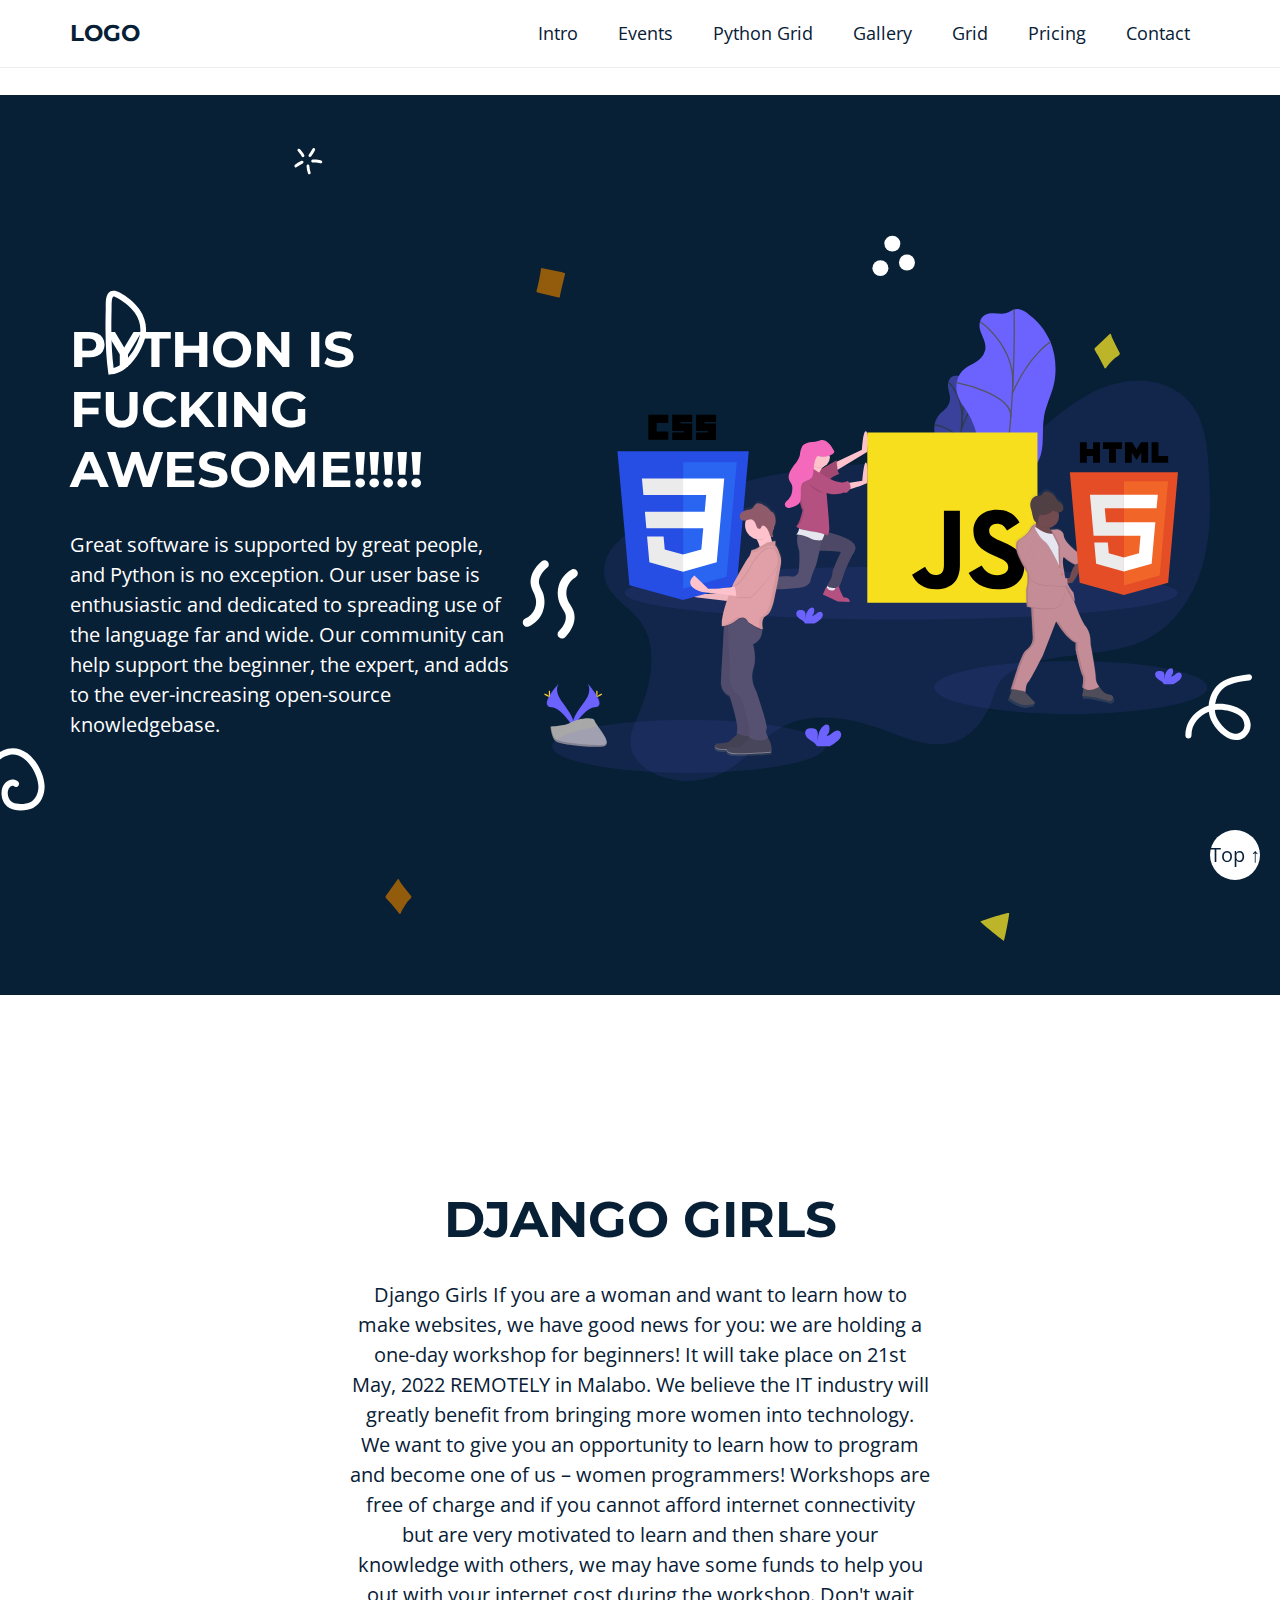
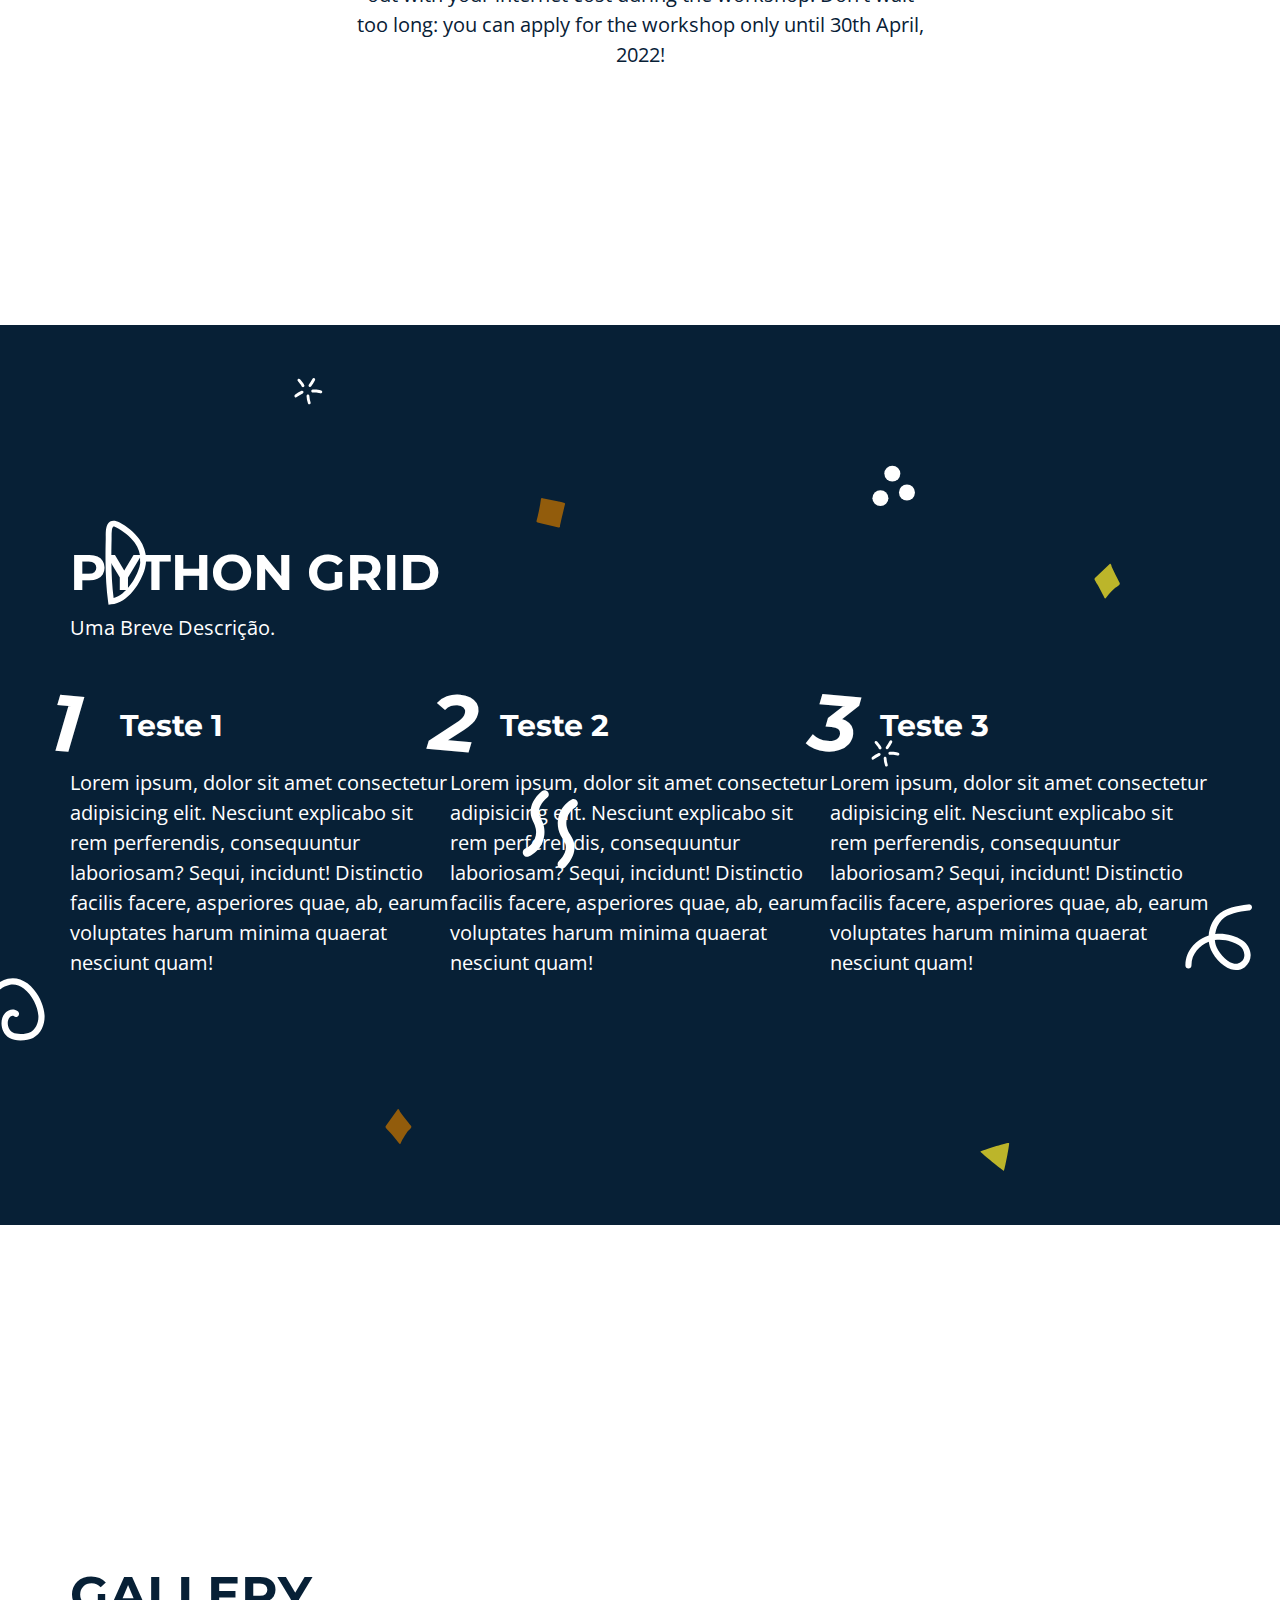
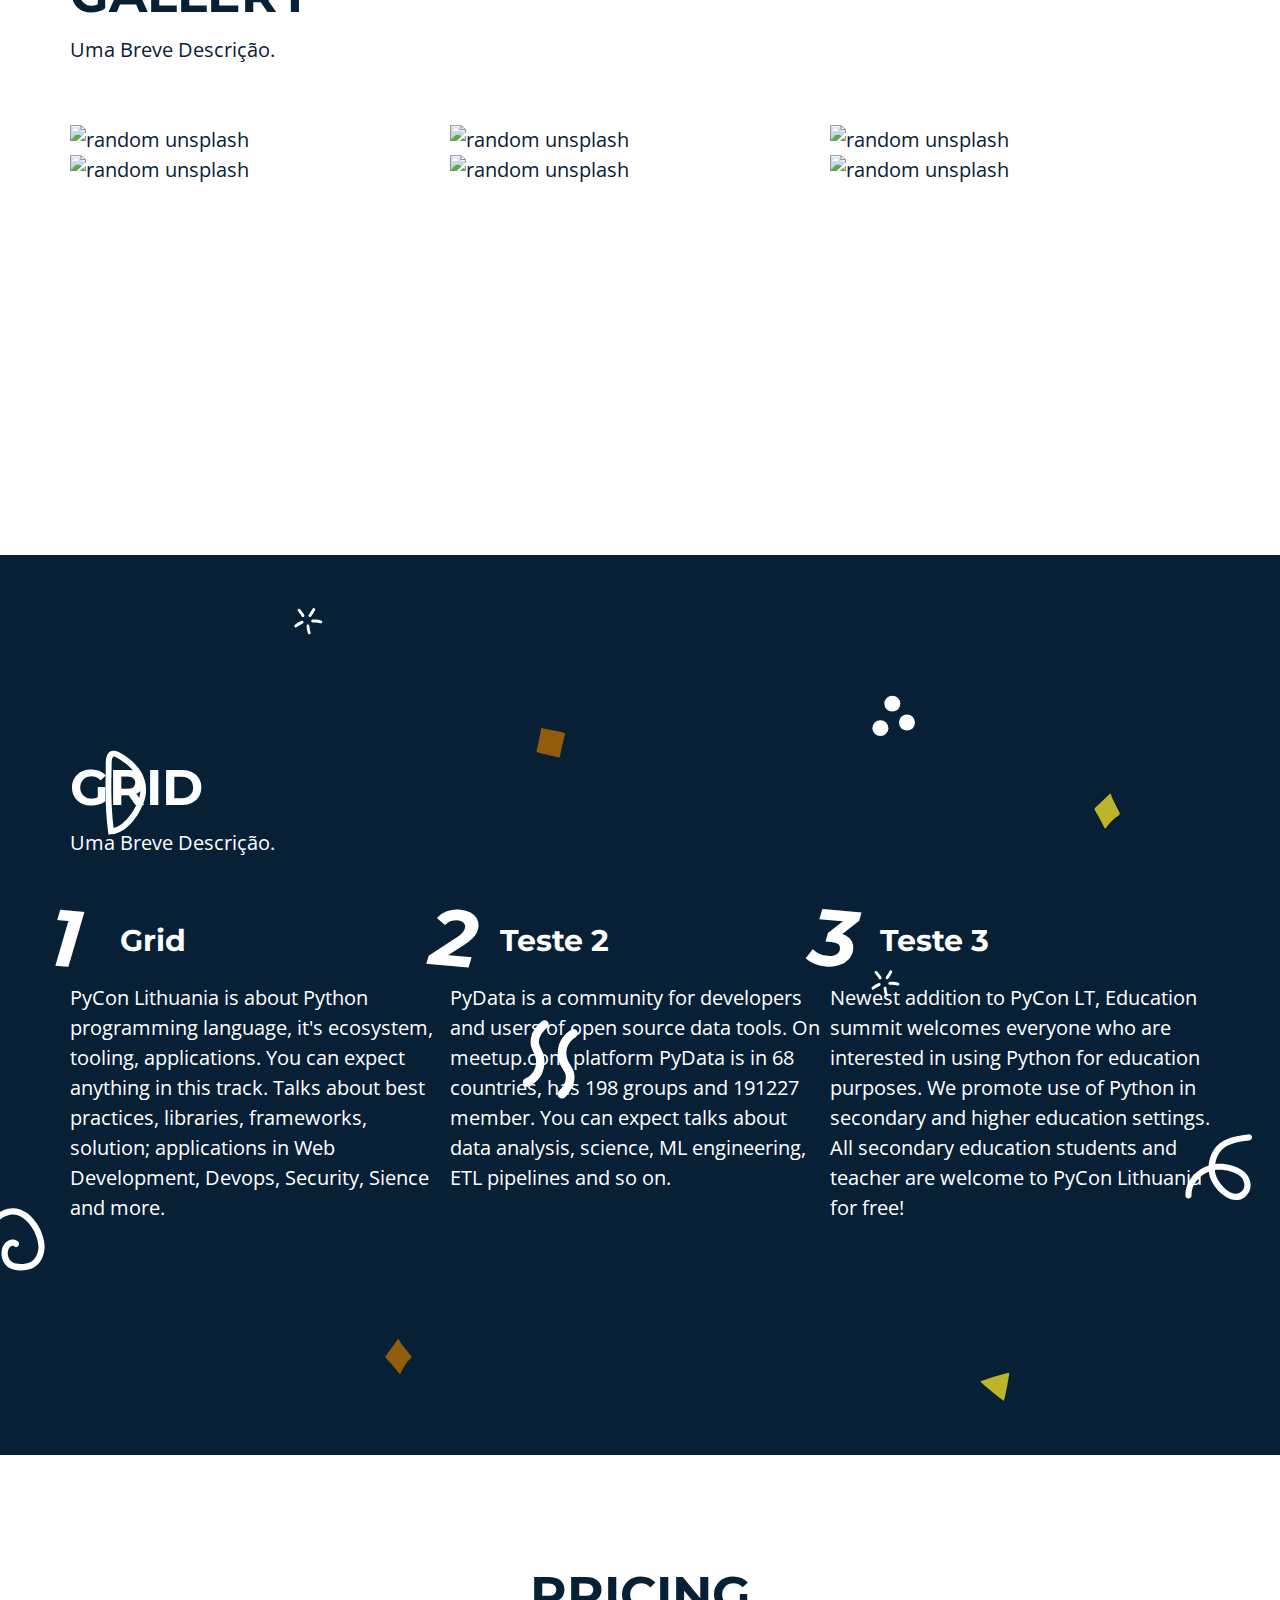
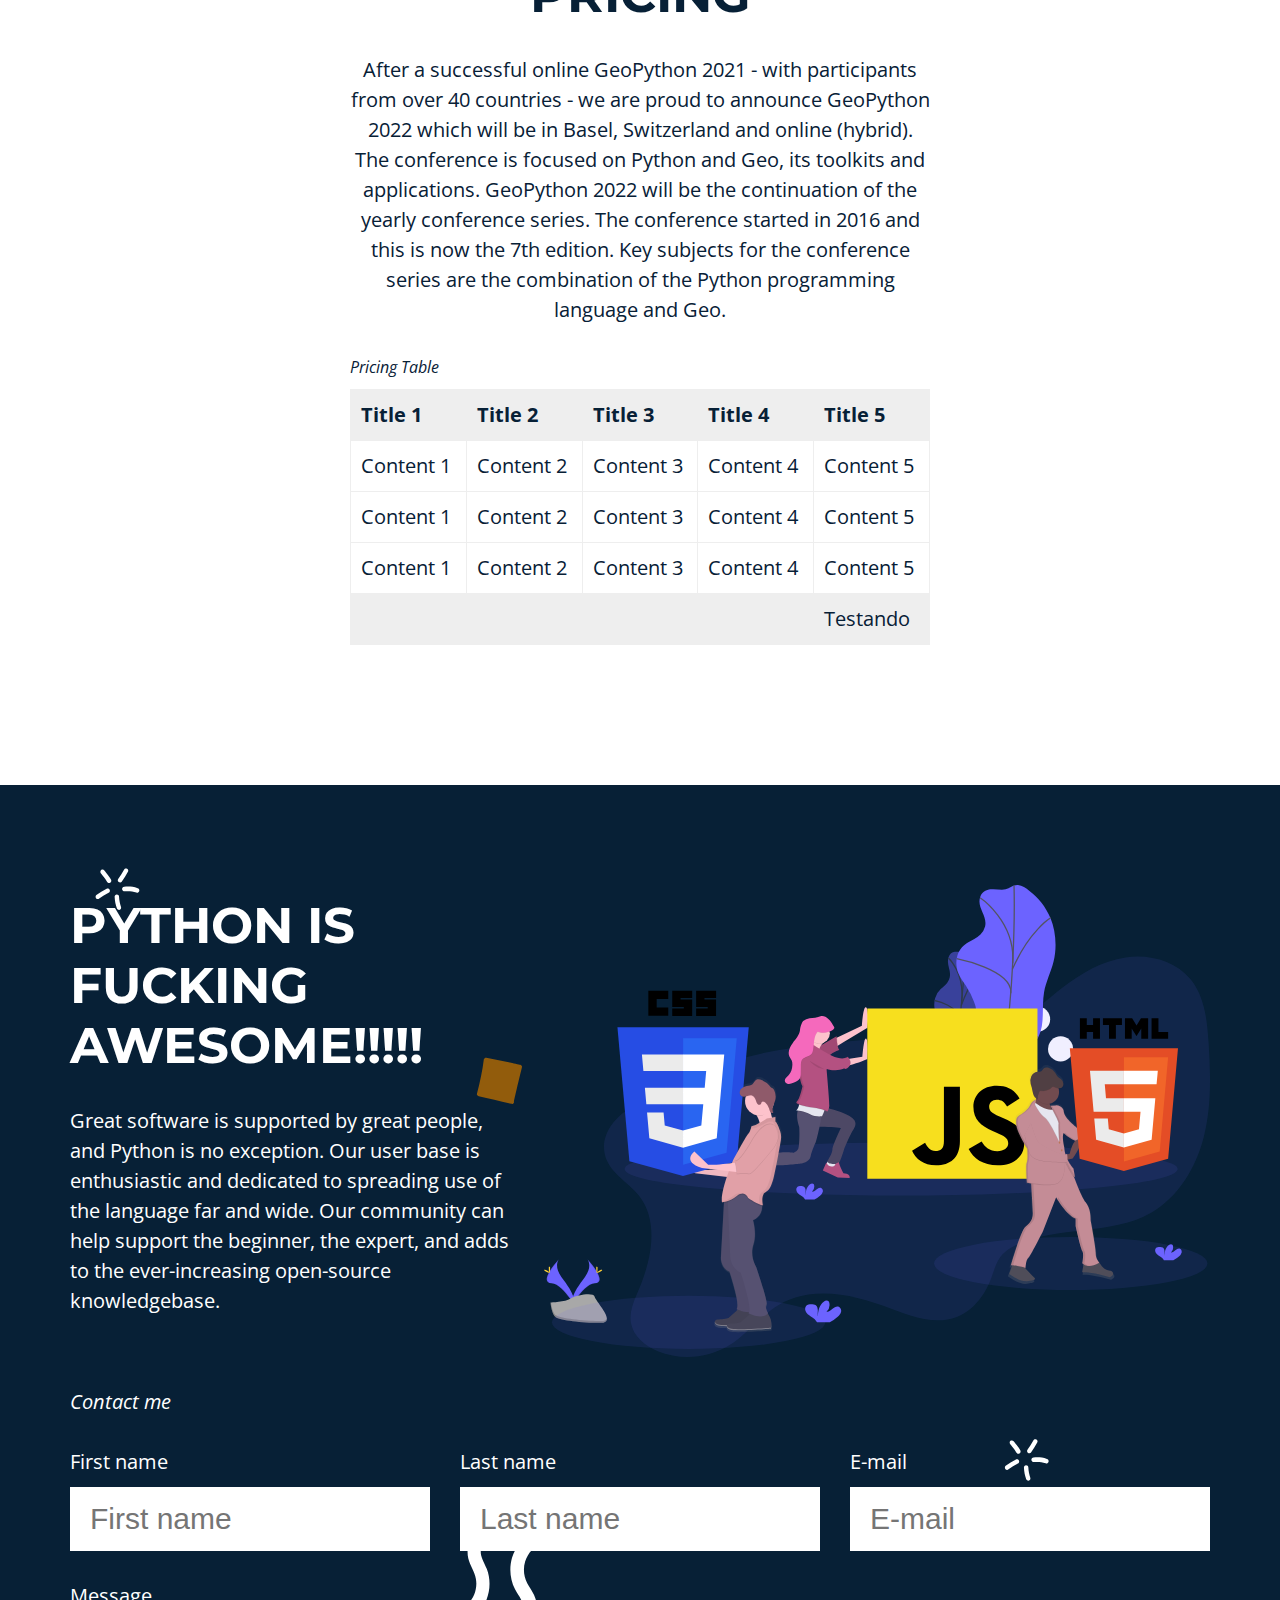
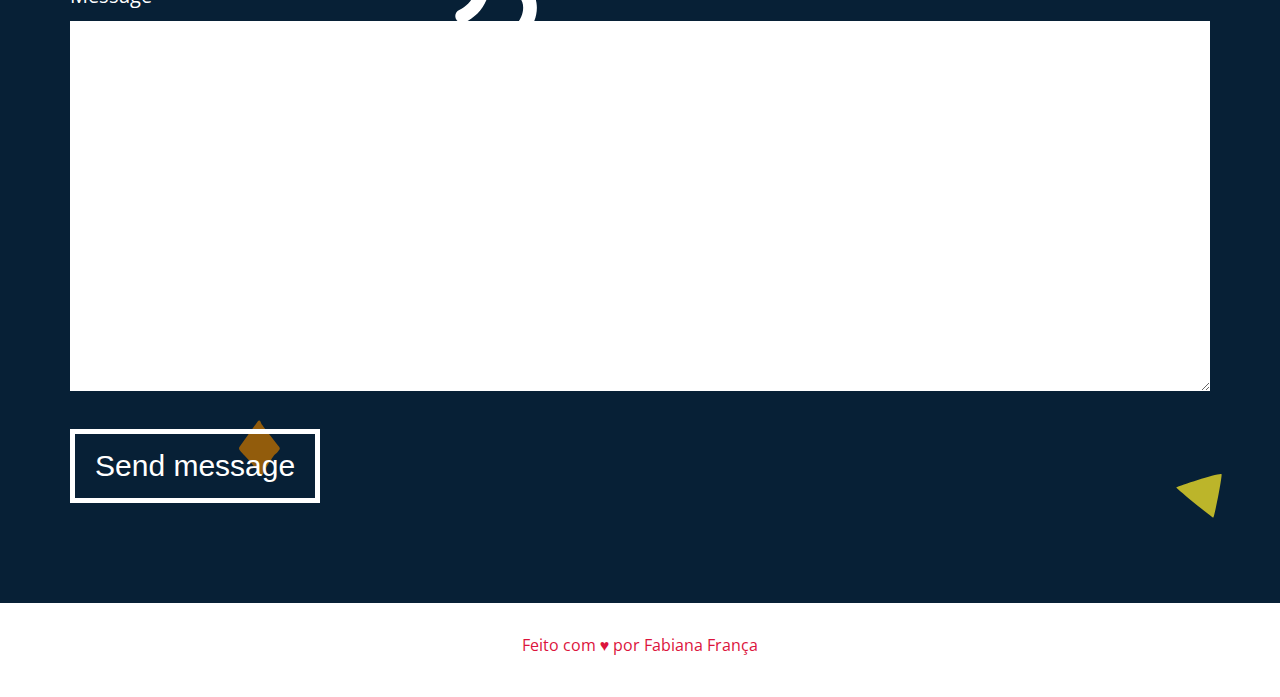
==== index.html @ 9cb3ff6d "Landing_Page" ====
<!DOCTYPE html>
<html lang="pt-BR">

<head>
    <meta charset="UTF-8">
    <meta http-equiv="X-UA-Compatible" content="IE=edge">
    <meta name="viewport" content="width=device-width, initial-scale=1.0">
    <title>Landing Page</title>
    <link rel="preconnect" href="https://fonts.googleapis.com">
    <link rel="preconnect" href="https://fonts.gstatic.com" crossorigin>
    <link
        href="https://fonts.googleapis.com/css2?family=Montserrat:wght@900&family=Open+Sans:ital,wght@0,400;0,700;1,300&display=swap"
        rel="stylesheet">
    <link rel="stylesheet" href="assets/css/variables.css">
    <link rel="stylesheet" href="assets/css/elements.css">
    <link rel="stylesheet" href="assets/css/classes.css">
    <link rel="stylesheet" href="assets/css/menu.css">
    <link rel="stylesheet" href="assets/css/styles.css">
</head>

<body>
    <input id="close-menu" class="close-menu" type="checkbox" aria-label="Close-menu"
    role="button">
    <label class="close-menu-label" for="close-menu" title="close menu"></label>
    <aside class="menu white-bg">
        <div class="main-content menu-content">
            <h1 onclick="getElementById('close-menu').checked=false;">
                <a href="#intro">LOGO</a>
            </h1>
            <nav>
                <ul onclick="getElementById('close-menu').checked=false;">
                    <li><a href="#intro">Intro</a></li>
                    <li><a href="#girls">Events</a></li>
                    <li><a href="#grid-one">Python Grid</a></li>
                    <li><a href="#gallery">Gallery</a></li>
                    <li><a href="#grid-two">Grid</a></li>
                    <li><a href="#pricing">Pricing</a></li>
                    <li><a href="#contact">Contact</a></li>
                </ul>
            </nav>
        </div>
    </aside>

    <div class="menu-spacing"></div>

    <section id="intro" class="intro main-bg section">
        <div class="main-content intro-content">
            <div class="intro-text-content">
                <h2>Python is Fucking Awesome!!!!!</h2>
                <p>Great software is supported by great people, and Python is no exception. Our user base is
                    enthusiastic and dedicated to spreading use of the language far and wide. Our community can help
                    support the beginner, the expert, and adds to the ever-increasing open-source knowledgebase.</p>
            </div>
            <div class="intro-img">
                <img src="assets/img/javascript.svg" alt="Logo de HTML, CSS e JS.">
            </div>
        </div>
    </section>
    <section id="girls" class="section white-bg">
        <div class="main-content girls-content">
            <h2>Django Girls</h2>
            <p>Django Girls
                If you are a woman and want to learn how to make websites, we have good news for you: we are holding a
                one-day workshop for beginners!

                It will take place on 21st May, 2022 REMOTELY in Malabo.

                We believe the IT industry will greatly benefit from bringing more women into technology. We want to
                give you an opportunity to learn how to program and become one of us – women programmers!

                Workshops are free of charge and if you cannot afford internet connectivity but are very motivated to
                learn and then share your knowledge with others, we may have some funds to help you out with your
                internet cost during the workshop. Don't wait too long: you can apply for the workshop only until 30th
                April, 2022!</p>
        </div>
    </section>
    <section id="grid-one" class="grid-one main-bg section">
        <div class="main-content grid-one-content">
            <h2 class="grid-main-heading">Python Grid</h2>
            <p class="grid-description">Uma Breve Descrição.</p>
            <div class="grid">
                <article>
                    <h3>Teste 1</h3>
                    <p>Lorem ipsum, dolor sit amet consectetur adipisicing elit. Nesciunt explicabo sit rem perferendis,
                        consequuntur laboriosam? Sequi, incidunt! Distinctio facilis facere, asperiores quae, ab, earum
                        voluptates harum minima quaerat nesciunt quam!</p>
                </article>
                <article>
                    <h3>Teste 2</h3>
                    <p>Lorem ipsum, dolor sit amet consectetur adipisicing elit. Nesciunt explicabo sit rem perferendis,
                        consequuntur laboriosam? Sequi, incidunt! Distinctio facilis facere, asperiores quae, ab, earum
                        voluptates harum minima quaerat nesciunt quam!</p>
                </article>
                <article>
                    <h3>Teste 3</h3>
                    <p>Lorem ipsum, dolor sit amet consectetur adipisicing elit. Nesciunt explicabo sit rem perferendis,
                        consequuntur laboriosam? Sequi, incidunt! Distinctio facilis facere, asperiores quae, ab, earum
                        voluptates harum minima quaerat nesciunt quam!</p>
                </article>
            </div>
    </section>
    <section id="gallery" class="grid-one white-bg section">
        <div class="main-content grid-one-content">
            <h2 class="grid-main-heading">Gallery</h2>
            <p class="grid-description">Uma Breve Descrição.</p>
            <div class="grid">
                <div class="gallery-img">
                    <img src="https://source.unsplash.com/random/360x360?r=1" alt="random unsplash">
                </div>
                <div class="gallery-img">
                    <img src="https://source.unsplash.com/random/360x360?r=2" alt="random unsplash">
                </div>
                <div class="gallery-img">
                    <img src="https://source.unsplash.com/random/360x360?r=3" alt="random unsplash">
                </div>
                <div class="gallery-img">
                    <img src="https://source.unsplash.com/random/360x360?r=4" alt="random unsplash">
                </div>
                <div class="gallery-img">
                    <img src="https://source.unsplash.com/random/360x360?r=5" alt="random unsplash">
                </div>
                <div class="gallery-img">
                    <img src="https://source.unsplash.com/random/360x360?r=6" alt="random unsplash">
                </div>
            </div>
    </section>
    <section id="grid-two" class="grid-one main-bg section">
        <div class="main-content grid-one-content">
            <h2 class="grid-main-heading">Grid</h2>
            <p class="grid-description">Uma Breve Descrição.</p>
            <div class="grid">
                <article>
                    <h3>Grid</h3>
                    <p>PyCon Lithuania is about Python programming language, it's ecosystem, tooling, applications.

                        You can expect anything in this track. Talks about best practices, libraries, frameworks, solution; applications in Web Development, Devops, Security, Sience and more.</p>
                </article>
                <article>
                    <h3>Teste 2</h3>
                    <p>PyData is a community for developers and users of open source data tools. On meetup.com platform PyData is in 68 countries, has 198 groups and 191227 member.

                        You can expect talks about data analysis, science, ML engineering, ETL pipelines and so on.</p>
                </article>
                <article>
                    <h3>Teste 3</h3>
                    <p>Newest addition to PyCon LT, Education summit welcomes everyone who are interested in using Python for education purposes. We promote use of Python in secondary and higher education settings.

                        All secondary education students and teacher are welcome to PyCon Lithuania for free!</p>
                </article>
            </div>
    </section>
    <section id="pricing" class="section white-bg">
        <div class="main-content girls-content">
            <h2>Pricing</h2>
            <p>
                After a successful online GeoPython 2021 - with participants from over 40 countries - we are proud to announce GeoPython 2022 which will be in Basel, Switzerland and online (hybrid).
                The conference is focused on Python and Geo, its toolkits and applications. GeoPython 2022 will be the continuation of the yearly conference series. The conference started in 2016 and this is now the 7th edition. Key subjects for the conference series are the combination of the Python programming language and Geo.</p>
            <div class="responsive-table">
            <table>
                <caption>Pricing Table</caption>
                <thead>
                    <tr>
                    <th>Title 1</th>
                    <th>Title 2</th>
                    <th>Title 3</th>
                    <th>Title 4</th>
                    <th>Title 5</th>
                    </tr>
                </thead>
                <tbody>
                    <tr>
                        <td>Content 1</td>
                        <td>Content 2</td>
                        <td>Content 3</td>
                        <td>Content 4</td>
                        <td>Content 5</td>
                    </tr>
                    <tr>
                        <td>Content 1</td>
                        <td>Content 2</td>
                        <td>Content 3</td>
                        <td>Content 4</td>
                        <td>Content 5</td>
                    </tr>
                    <tr>
                        <td>Content 1</td>
                        <td>Content 2</td>
                        <td>Content 3</td>
                        <td>Content 4</td>
                        <td>Content 5</td>
                    </tr>
                </tbody>
                <tfoot>
                    <tr>
                        <td></td>
                        <td></td>
                        <td></td>
                        <td></td>
                        <td >Testando</td>
                    </tr>
                </tfoot>
            </table>
            </div>
        </div>
    </section>
    <section id="contact" class="intro main-bg section">
        <div class="main-content intro-content">
            <div class="intro-text-content">
                <h2>Python is Fucking Awesome!!!!!</h2>
                <p>Great software is supported by great people, and Python is no exception. Our user base is
                    enthusiastic and dedicated to spreading use of the language far and wide. Our community can help
                    support the beginner, the expert, and adds to the ever-increasing open-source knowledgebase.</p>
            </div>
            <div class="intro-img">
                <img src="assets/img/javascript.svg" alt="Logo de HTML, CSS e JS.">
            </div>
            <div class="contact-form">
             <fieldset class="form-grid">
                 <legend>Contact me</legend>

                 <div class="form-group">
                     <label for="first-name">First name</label>
                    <input type="text" name="first-name" id="first-name" placeholder="First name">
                 </div>
                 <div class="form-group">
                    <label for="last-name">Last name</label>
                   <input type="text" name="last-name" id="last-name" placeholder="Last name">
                </div>
                <div class="form-group">
                    <label for="email">E-mail</label>
                   <input type="email" name="email" id="email" placeholder="E-mail">
                </div>
                <div class="form-group full-widht">
                    <label for="message">Message</label>
                   <textarea name="message" id="message" cols="30" rows="10"></textarea>
                </div>
                <div class="form-group full-widht">
                    <button type="submit">Send message</button>
                </div>
                
             </fieldset>   
            </div>
        </div>
    </section>
    <footer id="footer" class="footer white-bg">
        <p><a target="_blank" href="https://twitter.com/FabiFigueiredo">Feito com ♥ por Fabiana França</a></p>
    </footer>
    <a class="back-to-top" href="#">Top ↑</a>
</body>

</html>
---- assets/css/variables.css ----
:root {
    --primary-color:#072036;
    --white: #FFFFFF;
    --light-gray-color:#EEEEEE;
    --secondary-color:crimson;
    --gap: 3rem;
}
---- assets/css/elements.css ----
* {
    margin: 0;
    padding: 0;
    box-sizing: border-box;
}

html{
    font-size: 62.5%;
    scroll-behavior: smooth;
}

body {
    font-family: 'Open Sans', sans-serif;
    font-size: 2rem;
    color: var(--primary-color);
    line-height: 1.5;
   
}

h1, h2, h3, h4, h5, h6 {
    font-family: 'Montserrat', sans-serif;
}

h1 {
    font-size: 6rem;
    text-transform: uppercase;
}

h2 {
    font-size: 5rem;
    margin-bottom: 3rem;
    text-transform: uppercase;
    line-height: 1.2;
}

h3 {
    font-size: 5rem;
}

h4 {
    font-size: 4.5rem;
}

h5 {
    font-size: 4rem;
}

h6 {
    font-size: 3.5rem;
}

a {
    text-decoration: none;
}

p {
    margin-bottom: 3rem;
}

.responsive-table {
    overflow-y: scroll;
    overflow-x: scroll;
}

table {
    min-width: 360px;
    width: 100%;
    border-collapse: collapse;
}

table caption {
    font-style: italic;
    font-size: 1.6rem;
    text-align: left;
    margin-bottom: 1rem;
}

table td, table th {
    white-space: nowrap;
    padding: 1rem;
    text-align: left;
    border: 0.1rem solid var(--light-gray-color);
}

tfoot td, table th {
    background: var(--light-gray-color);
}
---- assets/css/classes.css ----
.main-bg {
    background-image: url('../img/main_bg.svg');
    background-size: cover;
    background-position: center center;
    margin-top: 3rem;
    color: var(--white);
}

.white-bg {
    background: var(--white);
    color: var(--primary-color);
}

.main-content {
    max-width: 120rem;
    margin: 0 auto;
    padding: 10rem var(--gap);
}

.section {
    min-height: 100vh;
}

.menu-spacing {
    height: 65px;
}

body .full-widht {
    width: 100%;
    flex: 1 1 100%;
}
---- assets/css/menu.css ----
.menu {
    position: fixed;
    top: 0;
    left: 0;
    right: 0;
    width: 100%;
    z-index: 1;
    border-bottom: 0.1rem solid var(--light-gray-color);
}

.menu-content {
    display: flex;
    justify-content: space-between;
    align-items: center;
    padding-top: 0;
    padding-bottom: 0;
}

.menu h1 {
    font-size: 2.3rem;
    color: var(--primary-color);
}

.menu h1 a{
    color: inherit;

}

.menu ul {
    list-style: none;
    display: flex;
}

.menu ul li a {
    display: block;
    font-size: 1.8rem;
    padding: 2rem;
    color: var(--primary-color);
    position: relative;
}

.menu ul li a::after {
    content: '';
    position: absolute;
    bottom: 1rem;
    left: 50%;
    width: 0;
    height: 0.2rem;
    background: var(--secondary-color);
    transition: all 300ms ease-in-out;
}

.menu ul li a:hover::after {
    width: 50%;
    left: 25%;
}
---- assets/css/styles.css ----
.intro-content {
    position: relative;
    /*top: -5rem;*/
    display: grid;
    grid-template-columns: 1fr 1.5fr;
    gap: var(--gap);
    min-height: 100vh;
}

.intro-text-content, .intro-img {
    display: flex;
    flex-flow: column wrap;
    justify-content: center;
}

.intro-img img {
    max-width: 100%;
    height: auto;
}

.girls-content {
    max-width: 64rem;
    display: flex;
    /*flex-flow: column wrap;*/
    flex-direction: column;
    flex-wrap: nowrap;
    justify-content: center;
    min-height: 100vh;
    text-align: center;
}

.grid-one-content {
    display: flex;
    flex-flow: column wrap;
    justify-content: center;
    min-height: 100vh;
}

.grid-main-heading {
    margin-bottom: 1rem;
}

.grid-description {
    padding-bottom: 3rem;
}

.grid {
    display: grid;
    grid-template-columns: repeat(3, 1fr);
    counter-reset: grid-counter;
}

.grid h3 {
    font-size: 3rem;
    position: relative;
    padding-left: 5rem;
    padding-bottom: 2rem;
}

.grid h3::before{
    counter-increment: grid-counter;
    content: counter(grid-counter);
    position: absolute;
    font-size: 8rem;
    font-style: italic;
    top: -4rem;
    left: -2rem;
    transform: rotate(5deg);
}

.gallery-img {
    width: 100%;
    max-width: 36rem;
    max-height: 36rem;
    overflow: hidden;
}

.gallery-img img {
    transition: all 300ms ease-in-out;
}

.gallery-img img:hover {
    transform: translate(-3%, 3%) scale(1.2) rotate(5deg);
}

.contact-form {
    grid-column: span 2;
}

.contact-form .form-grid {
    border: none;
    display: flex;
    flex-direction: row;
    flex-wrap: wrap;
    gap: var(--gap);
}

.form-grid legend {
    font-style: italic;
    font-style: italic;
    margin-bottom: 3rem;
}


.form-group {
    flex: 1 1 32rem;
}

.form-group label{
    display: block;
    margin-bottom: 1rem;
}

.form-group input,
.form-group textarea{
    border: none;
    background: var(--white);
    padding: 1.5rem 2rem;
    width: 100%;
    font-size: 3rem;
    outline: none;
}

.form-group input:focus,
.form-group textarea:focus{
    box-shadow: 0 0 10px 2px var(--secondary-color);
}

.form-group button {
    border: 0.5rem solid var(--white);
    background: none;
    color: var(--white);
    padding: 1.5rem 2rem;
    font-size: 3rem;
    cursor: pointer;
    transition: all 300ms ease-in-out;
}

.form-group button:hover {
    border: 0.5rem solid var(--primary-color);
    background: var(--white);
    color: var(--primary-color);
}

.form-group::placeholder {
    color: var(--light-gray-color);
}

.footer {
    text-align: center;
    font-size: 1.6rem;
}

.footer a {
    color: crimson;
}

.footer p {
    margin: 0;
    padding: 3rem;
}

.close-menu{
   display: none;
}

.back-to-top{
    position: fixed;
    bottom: 2rem;
    right: 2rem;
    background: var(--white);
    width: 5rem;
    height: 5rem;
    display: flex;
    justify-content: center;
    align-items: center;
    border-radius: 50%;
    color: var(--primary-color);
}

@media (max-widht: 800px){
  .intro-content, .grid-one {
    grid-template-columns: 1fr;
    }

.gallery-img{
    width: 100%;
    max-width: 100%;
    max-height: 100%;
}

.gallery-img img{
    width: 100%;
}

.grid-one-content {
    display: block;
}

.menu{
    bottom: 0;
    text-align: center;
}

.menu-content,.menu-content ul {
    flex-direction: column;
    justify-content: center;
}

.menu-content{
    height: 100vh;
}

.menu{
    display: none;
}



.close-menu-label::after{
    content: '☰';
    position: fixed;
    z-index: 2;
    top: 2rem;
    right: 2rem;
    background: var(--primary-color);
    color: var(--white);
    font-size: 3rem;
    line-height: 3rem;
    width: 3rem;
    height: 3rem;
    text-align: center;
    padding: 0.5rem;
    cursor: pointer;
}
/*×*/
.close-menu:checked~.menu{
    display: block;
}

.close-menu:checked~.close-menu-label::after{
    content:×;
}

.menu-spacing{
    display: none;
}
}
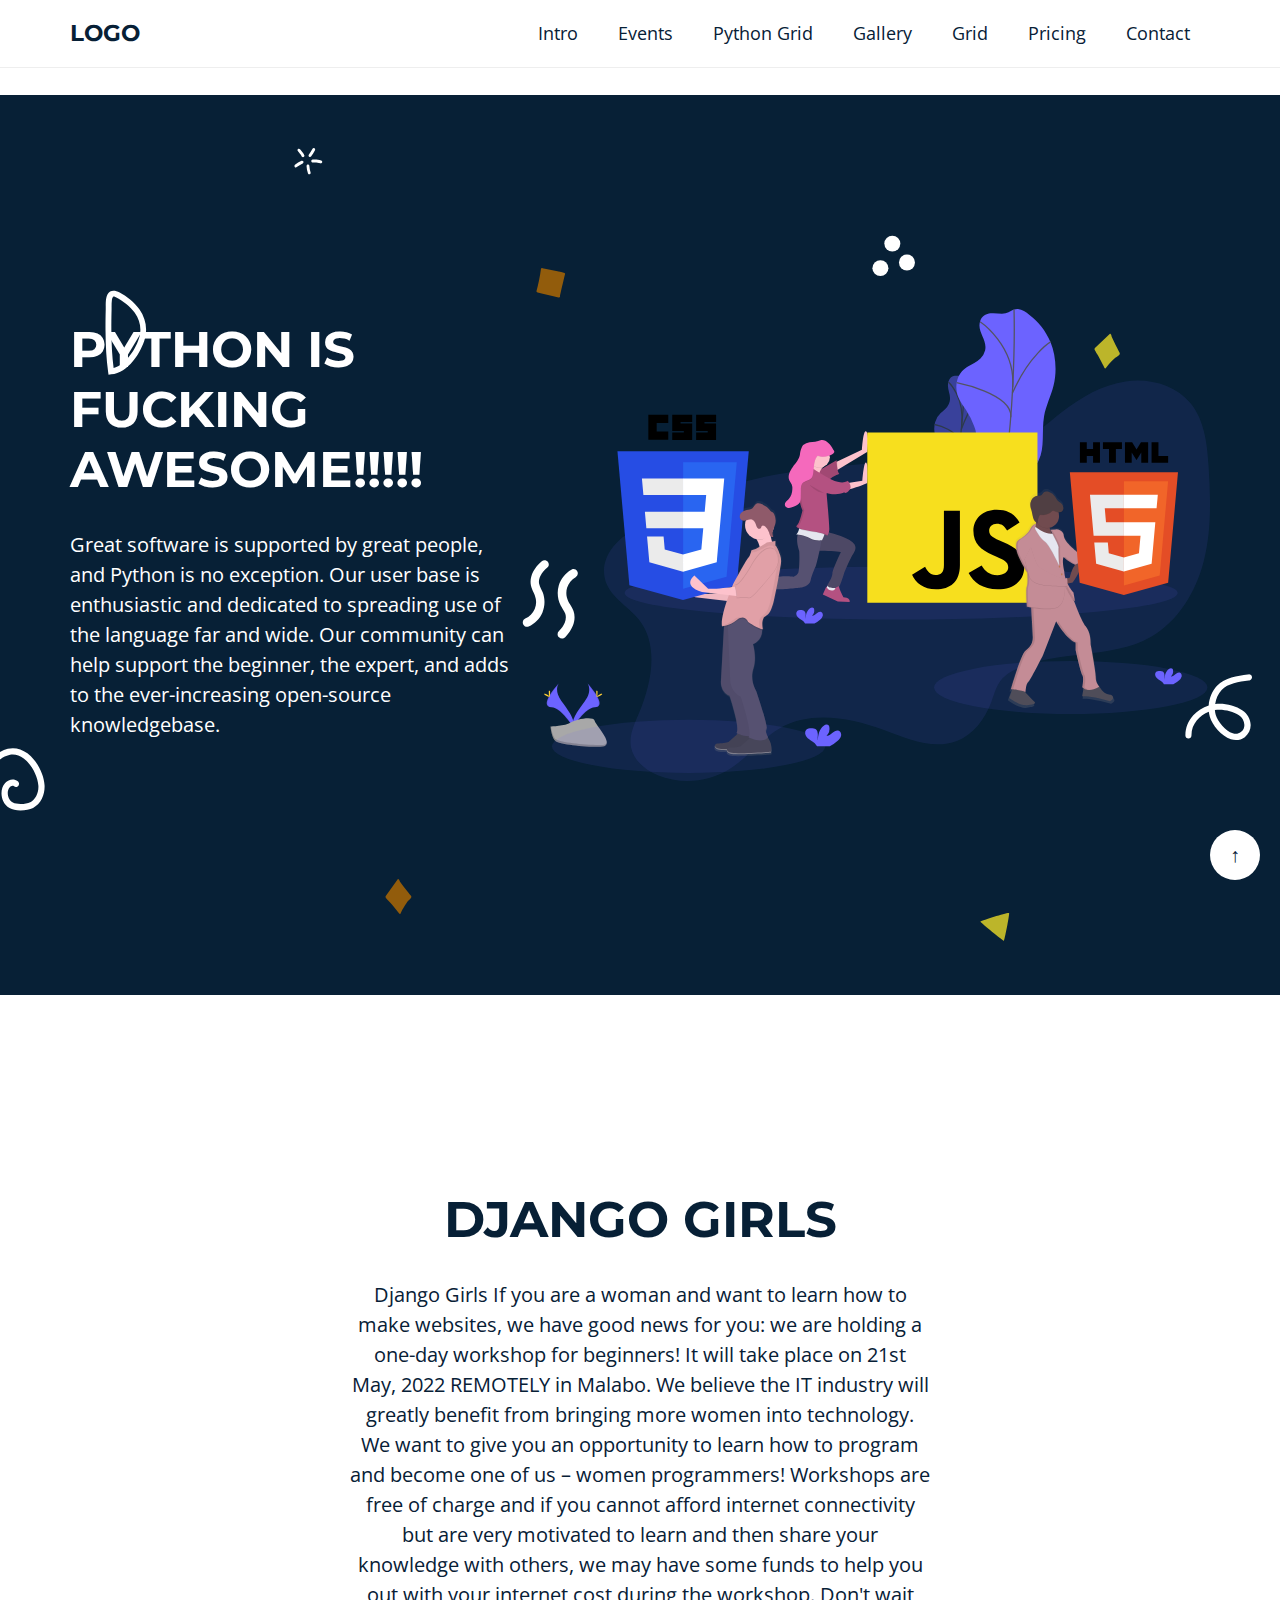
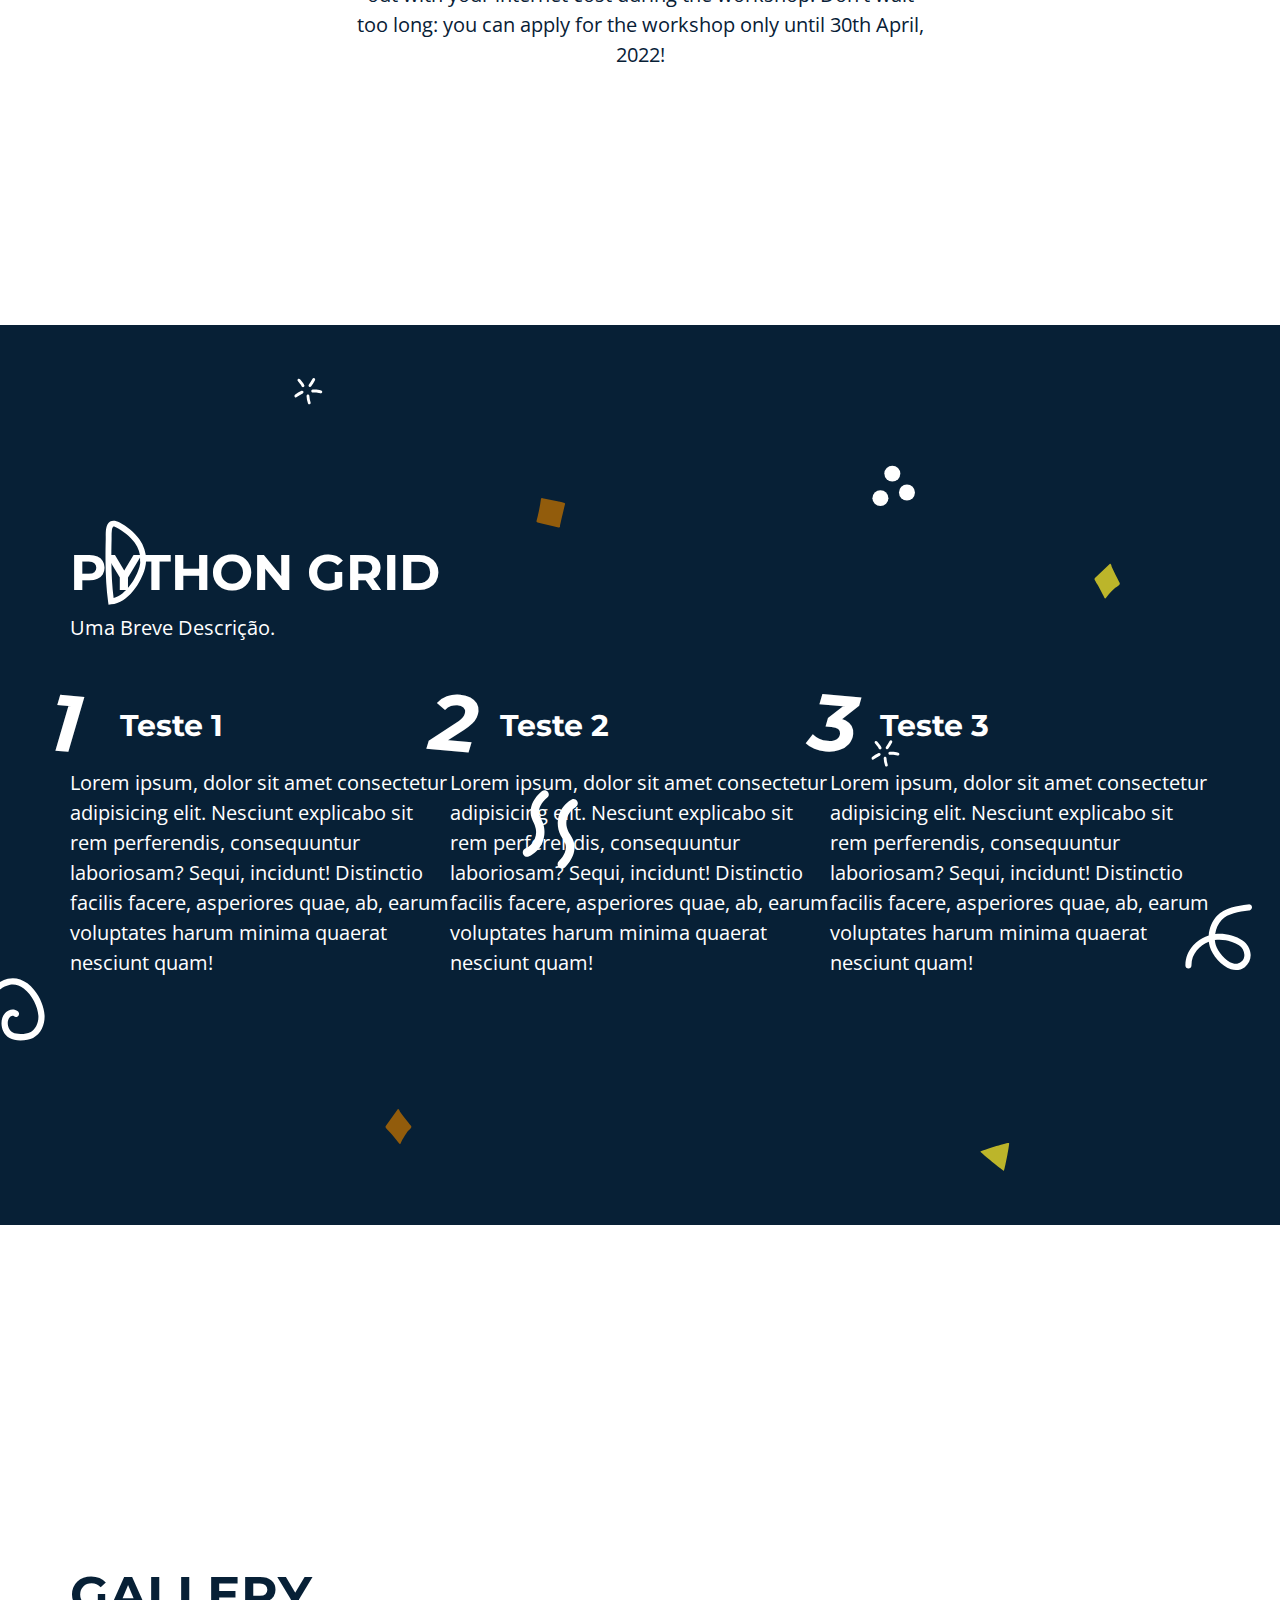
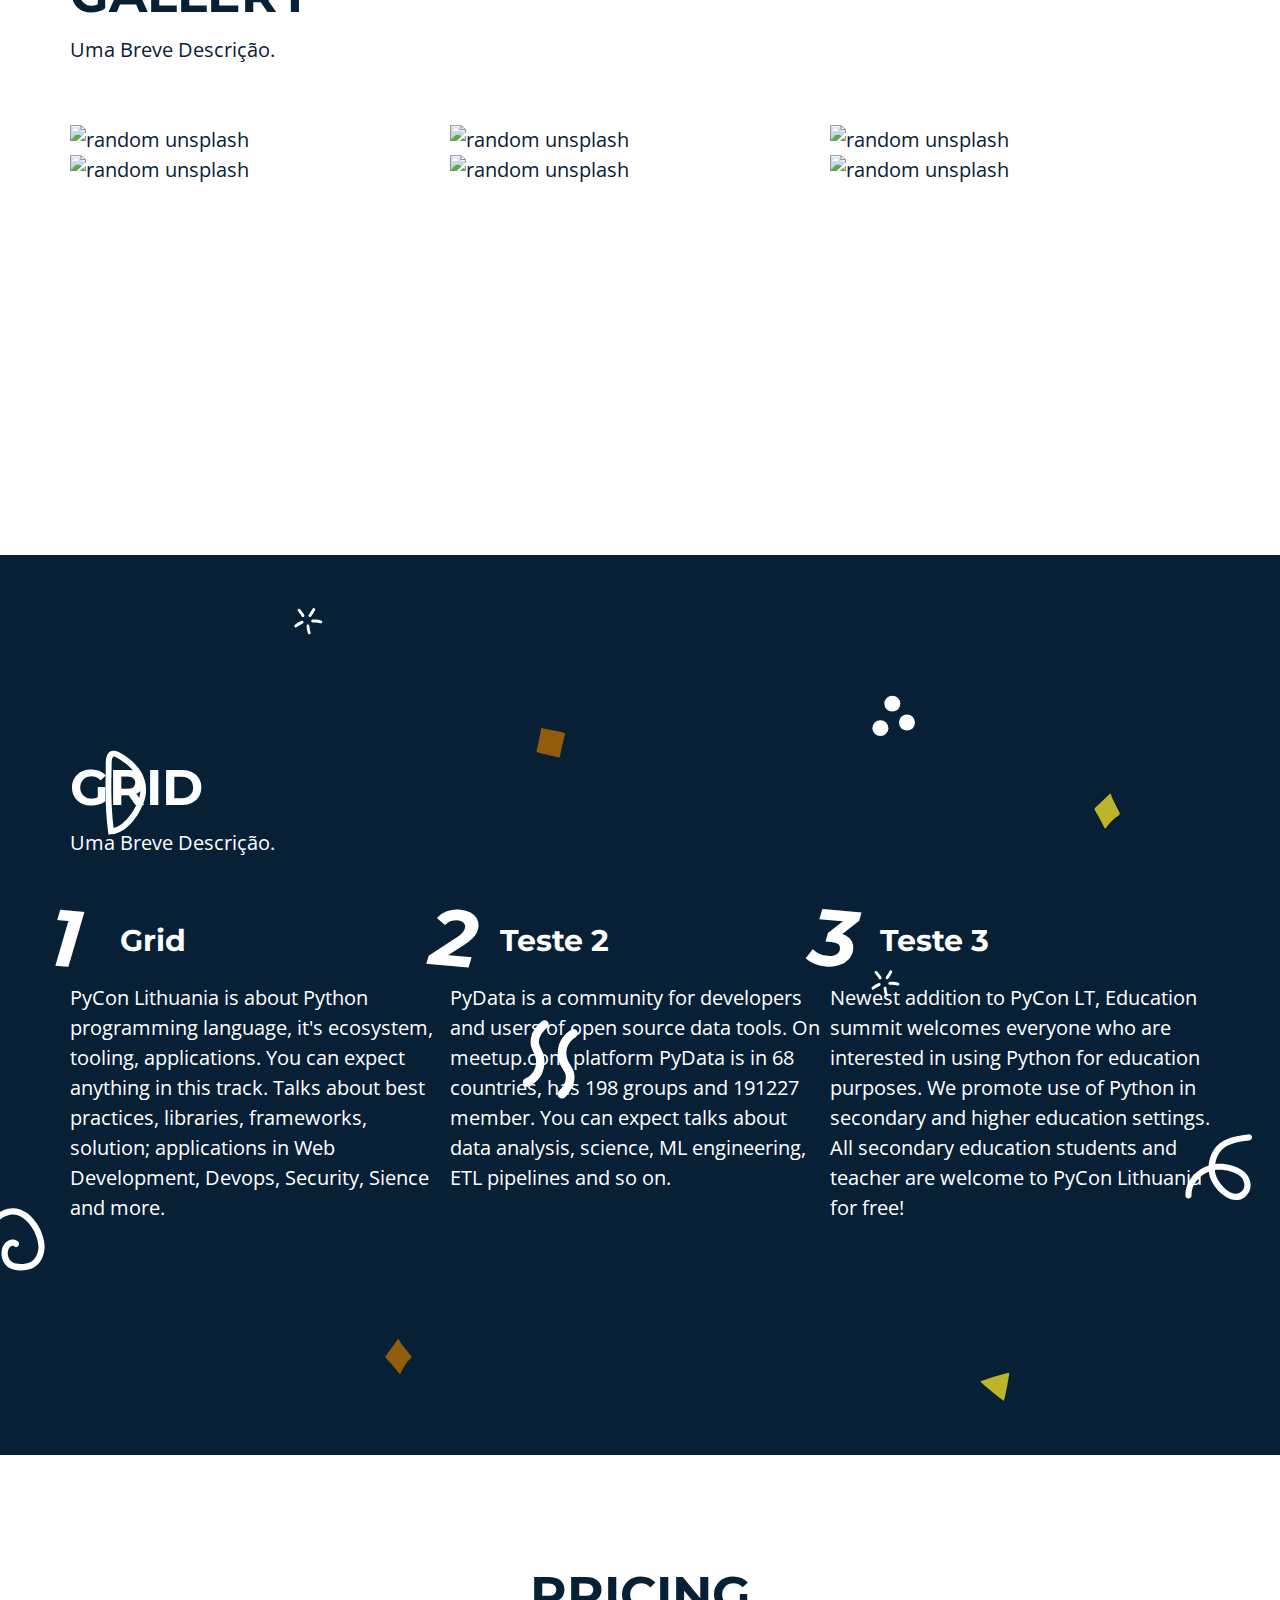
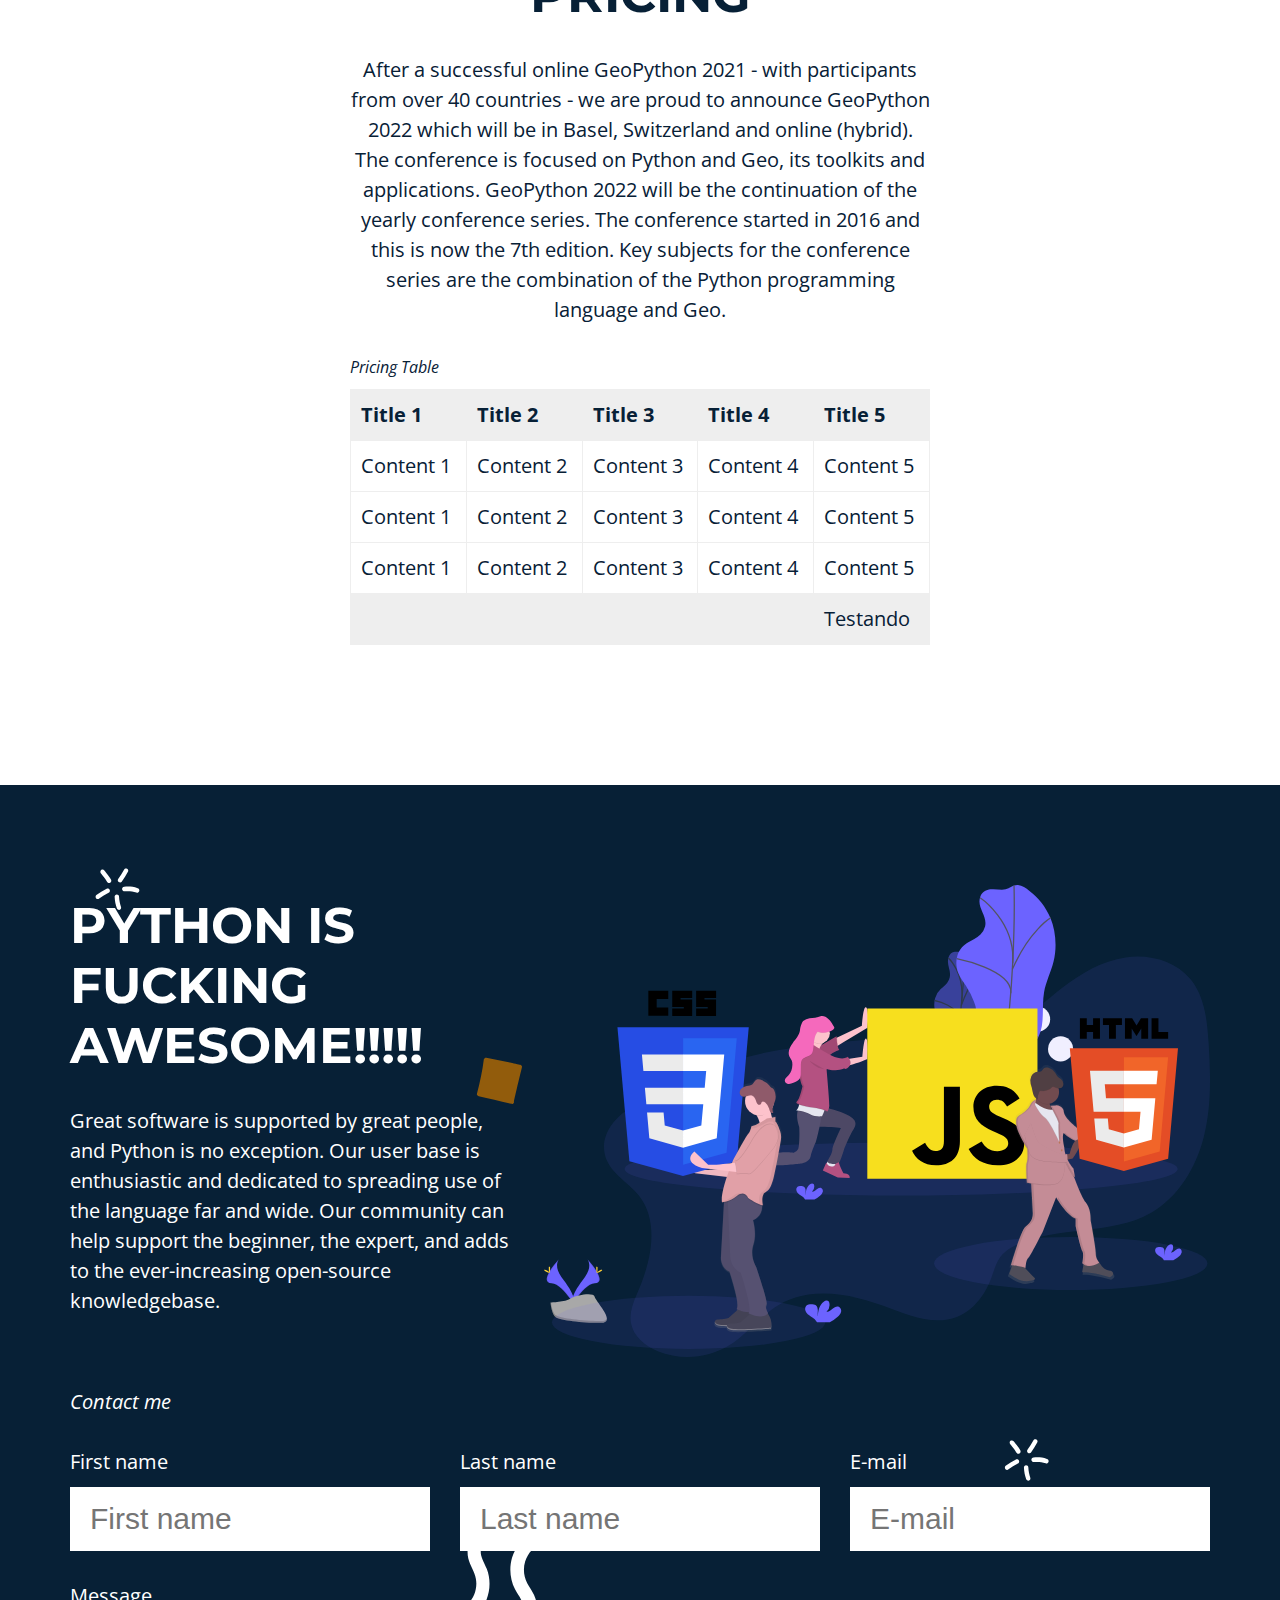
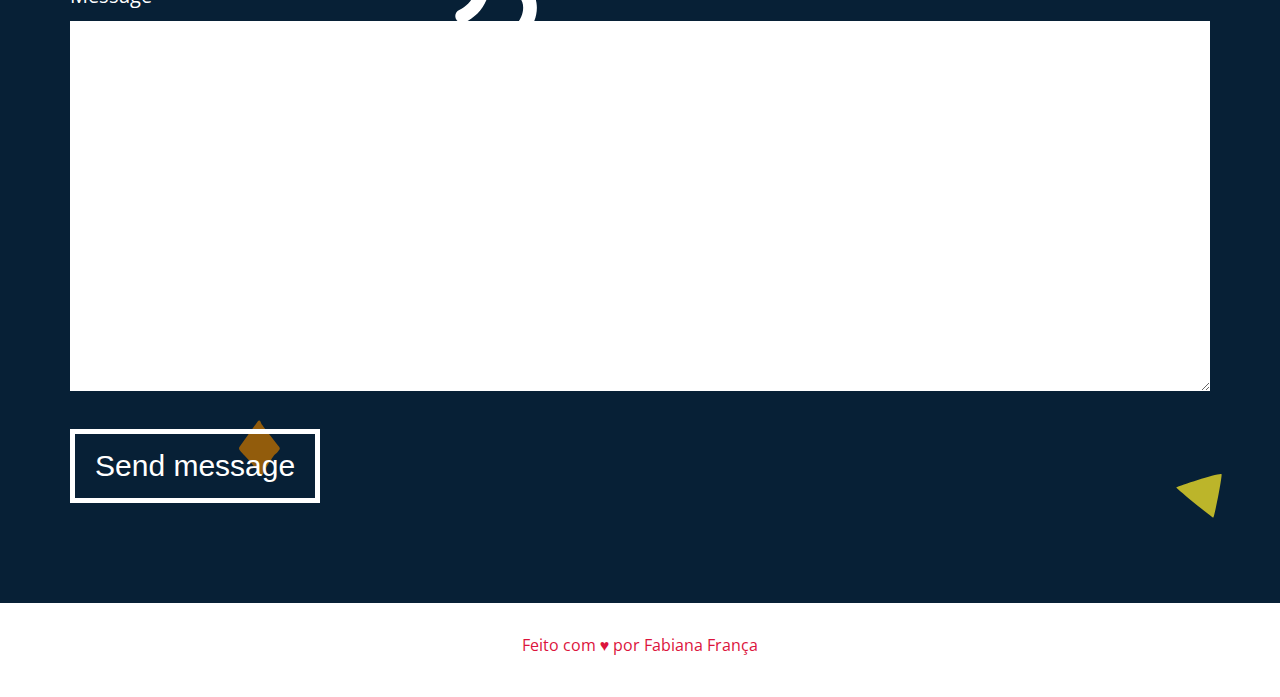
==== commit 31b0160c: "Top (changes)" ====
--- a/index.html
+++ b/index.html
@@ -245,7 +245,7 @@
     <footer id="footer" class="footer white-bg">
         <p><a target="_blank" href="https://twitter.com/FabiFigueiredo">Feito com ♥ por Fabiana França</a></p>
     </footer>
-    <a class="back-to-top" href="#">Top ↑</a>
+    <a class="back-to-top" href="#">↑</a>
 </body>
 
 </html>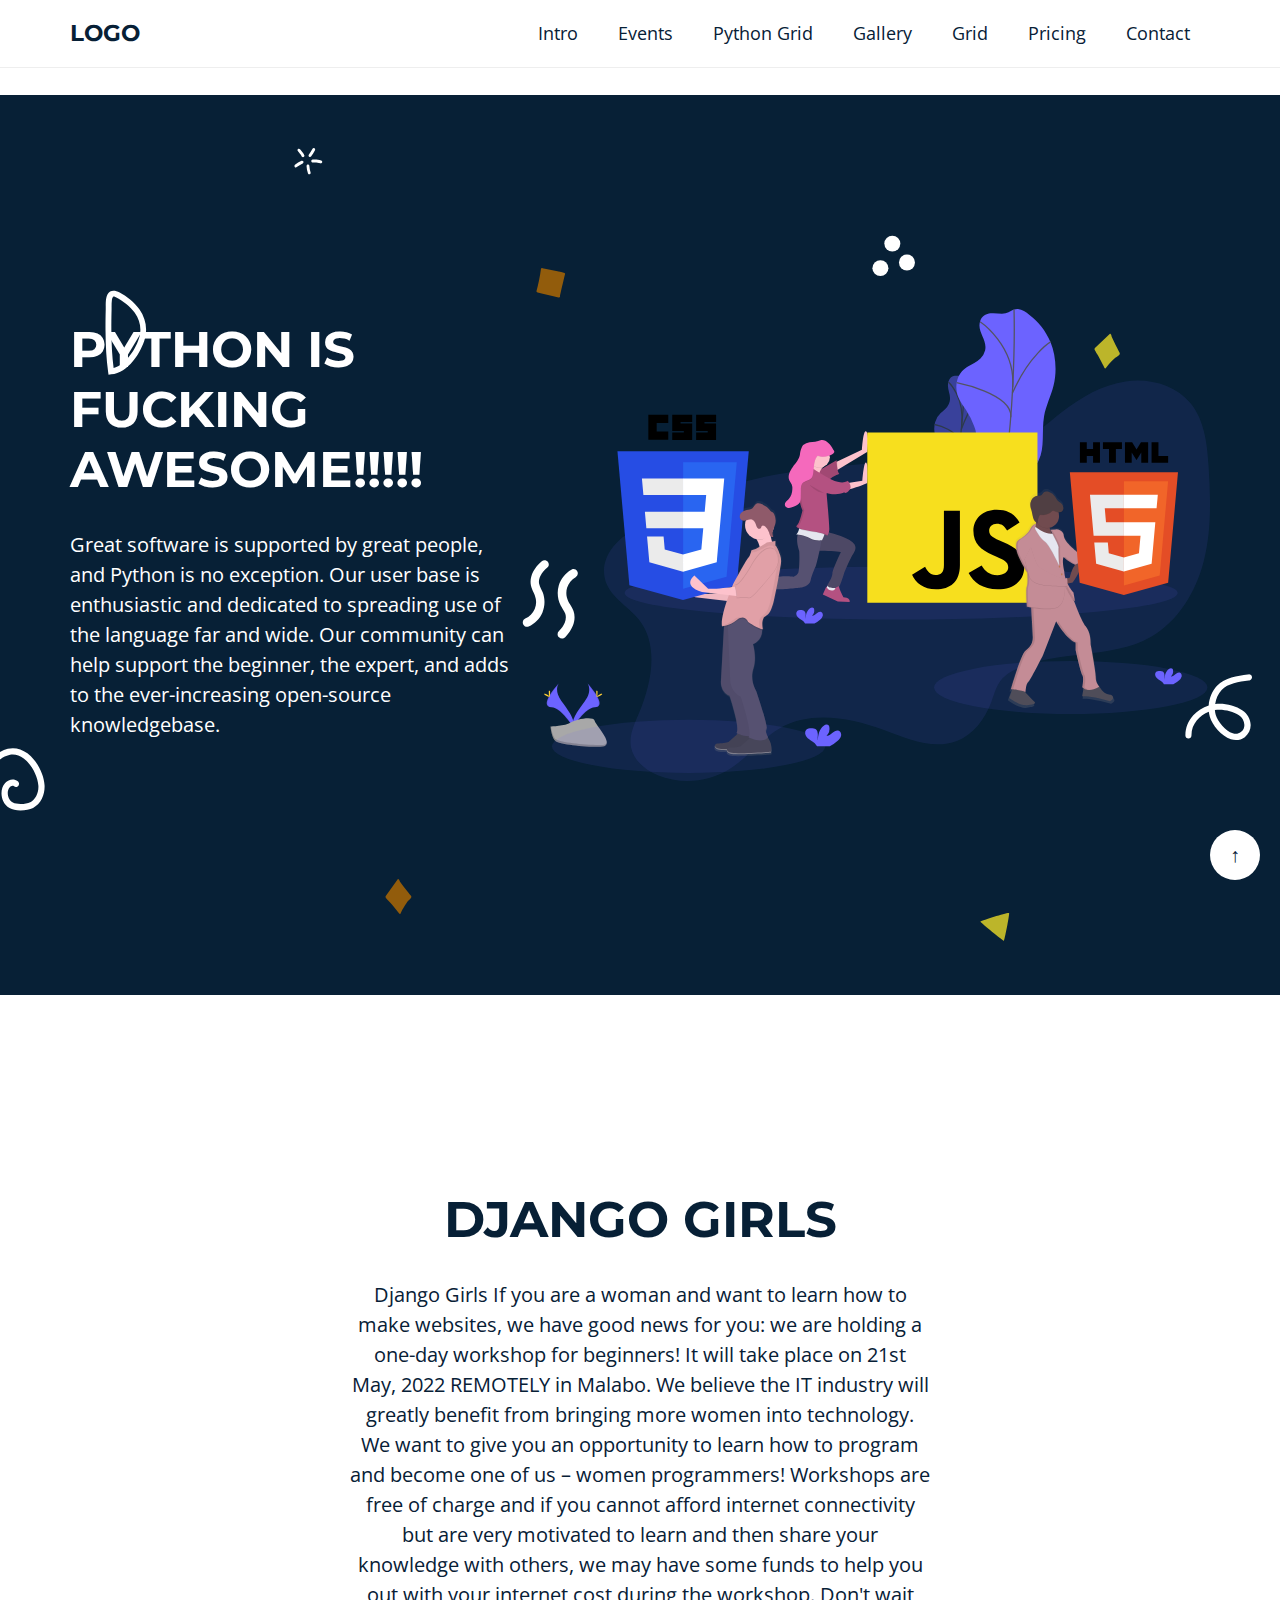
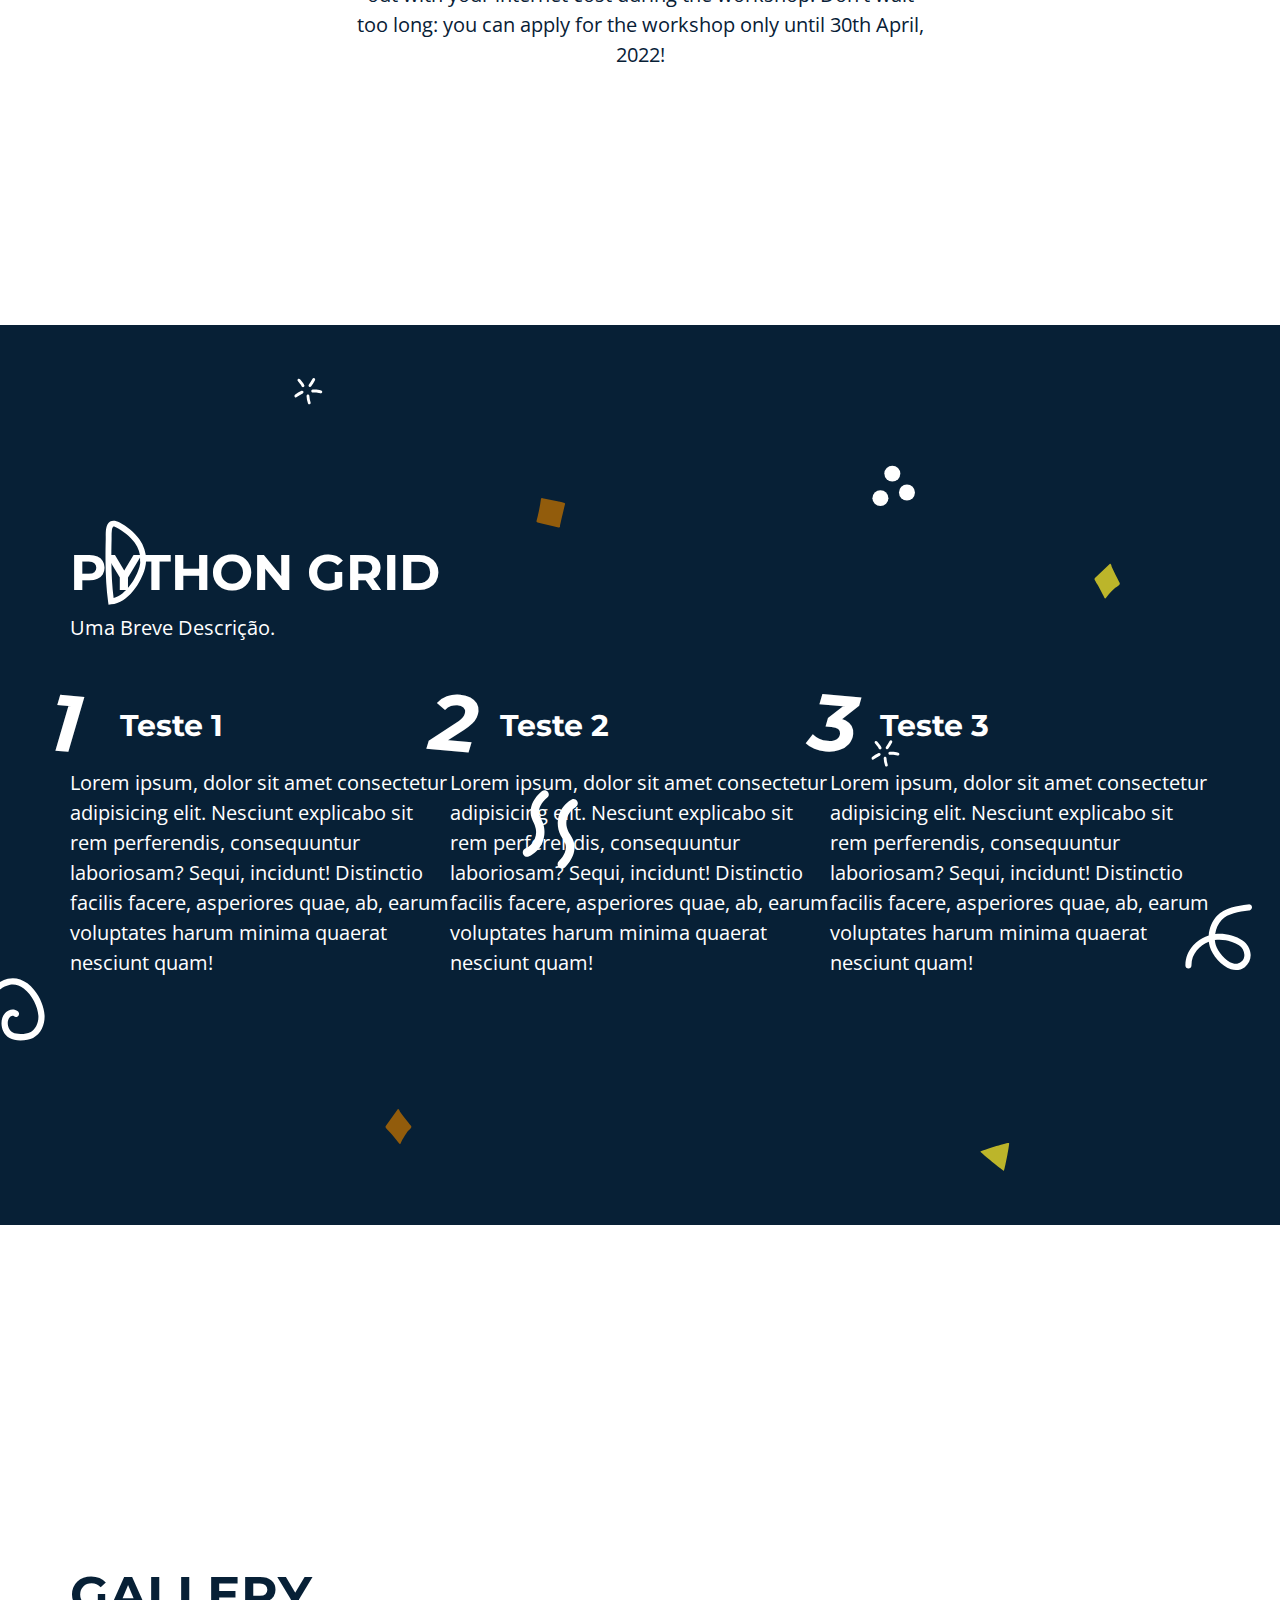
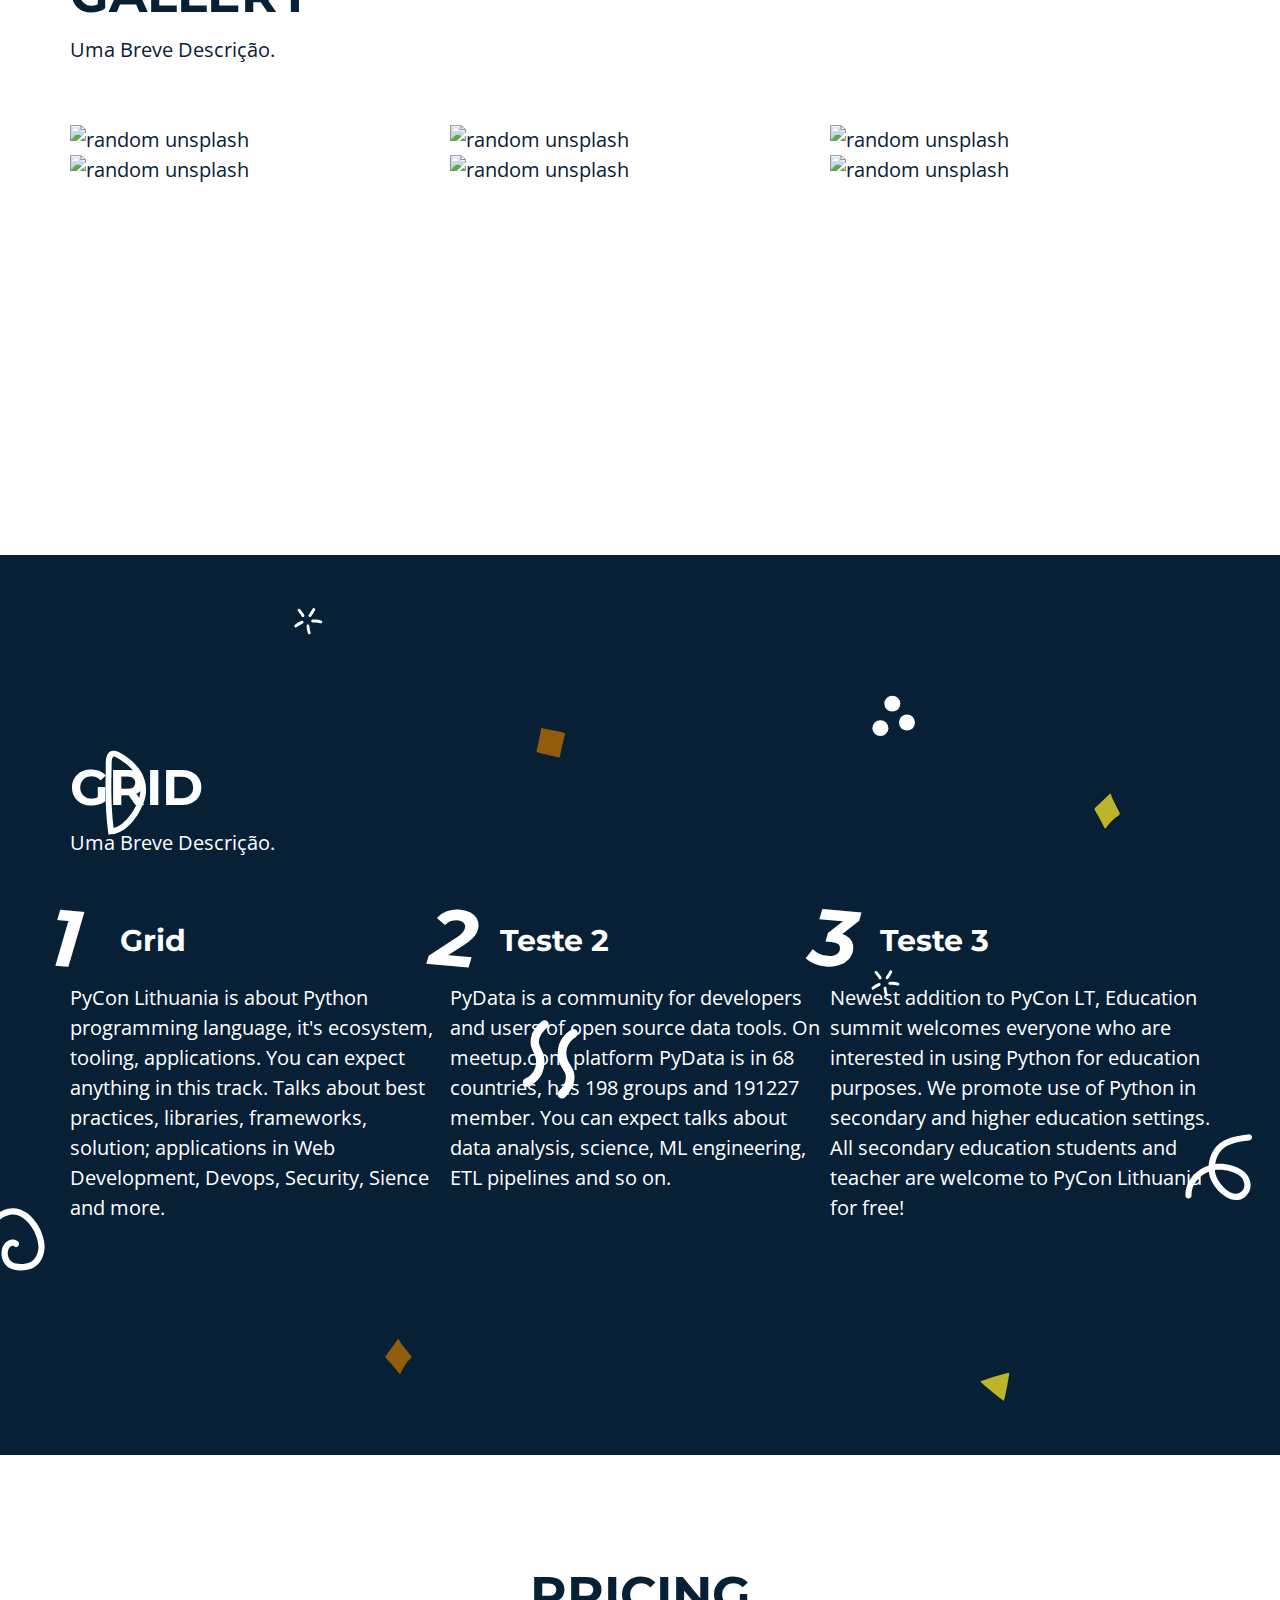
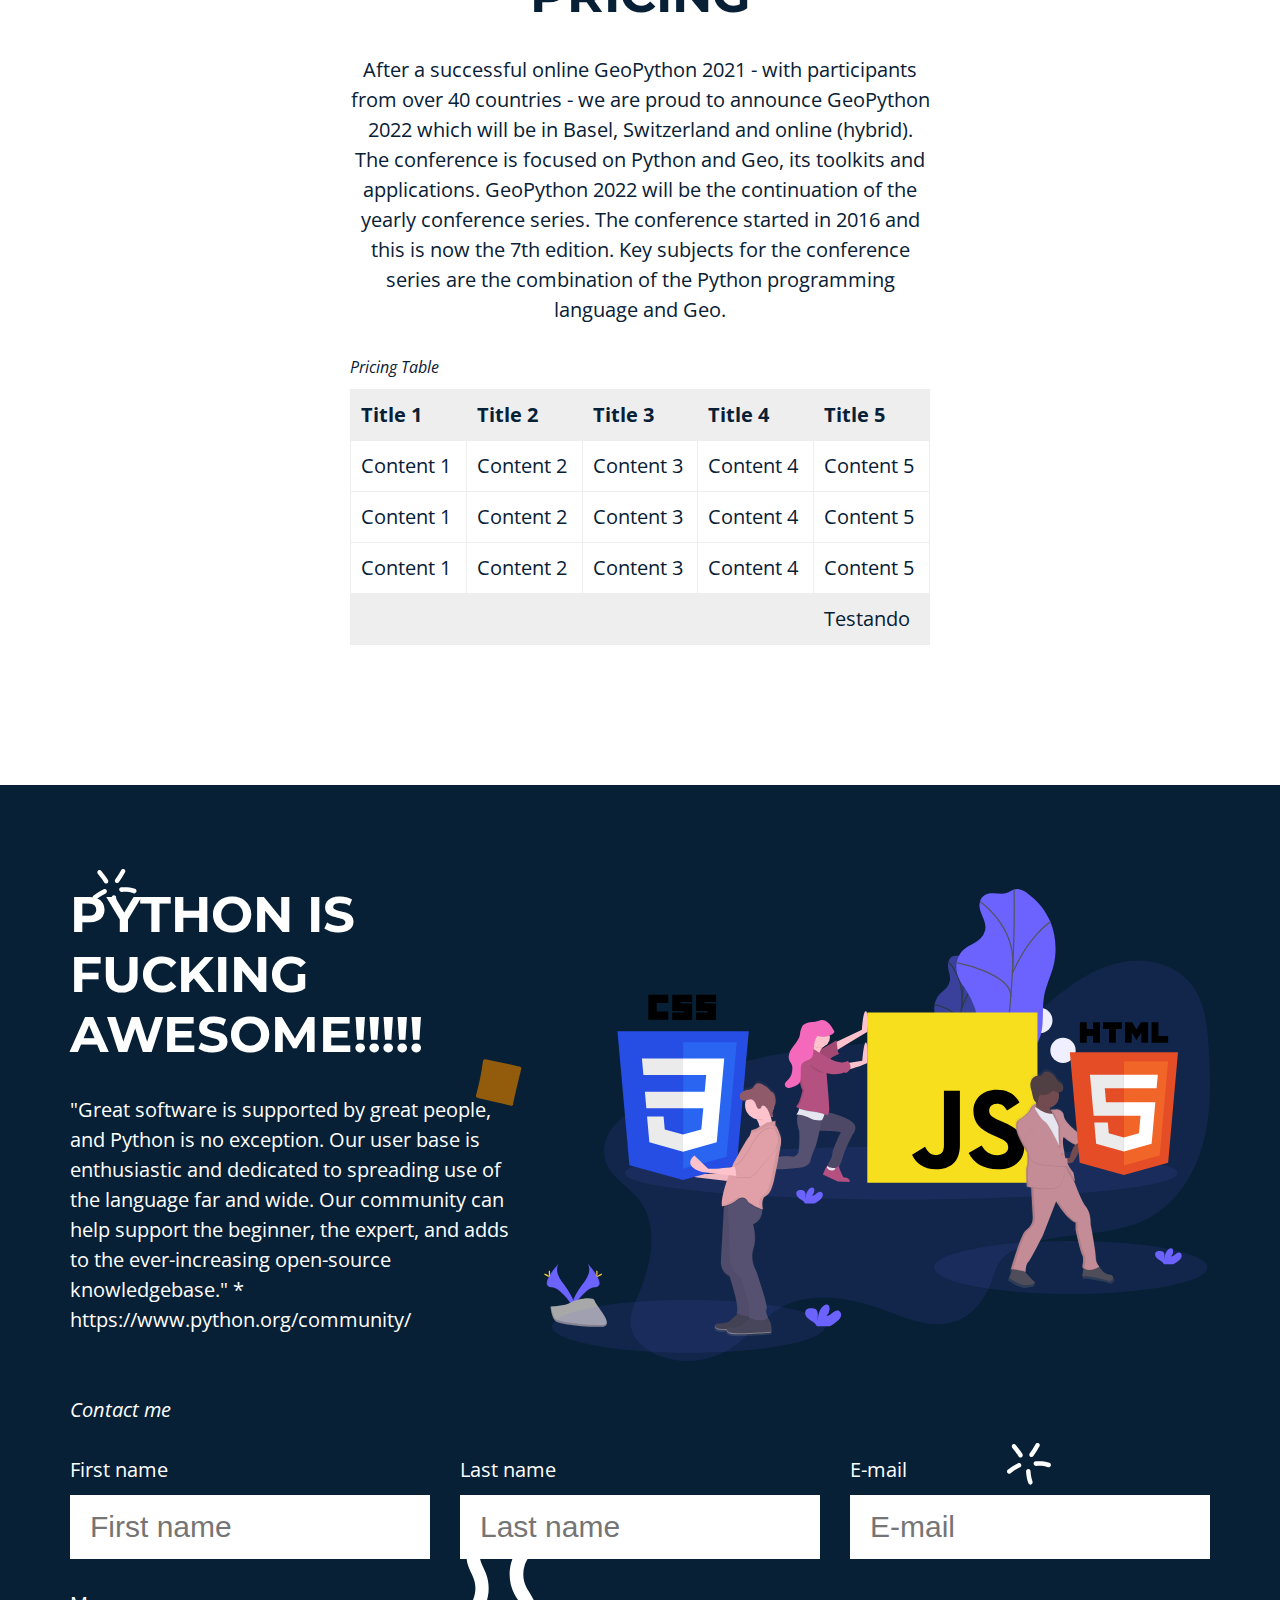
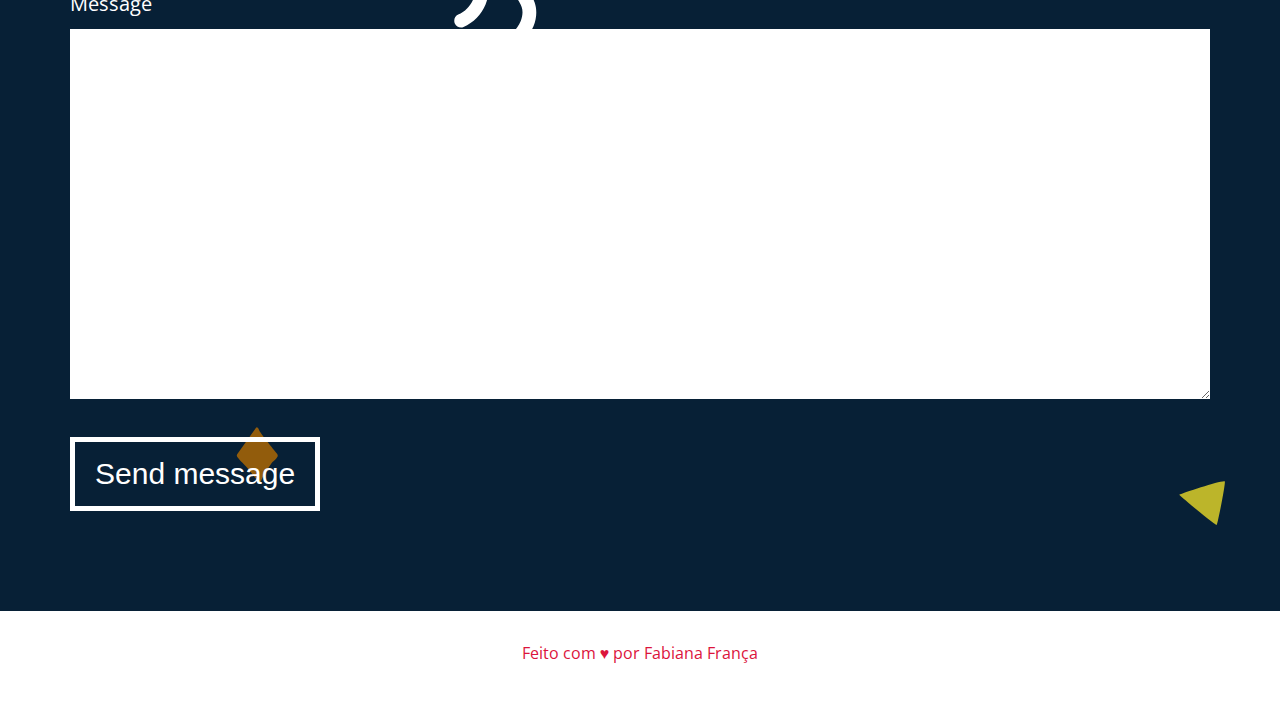
==== commit 4162197d: "Python Refefences" ====
--- a/index.html
+++ b/index.html
@@ -207,9 +207,11 @@
         <div class="main-content intro-content">
             <div class="intro-text-content">
                 <h2>Python is Fucking Awesome!!!!!</h2>
-                <p>Great software is supported by great people, and Python is no exception. Our user base is
+                <p>"Great software is supported by great people, and Python is no exception. Our user base is
                     enthusiastic and dedicated to spreading use of the language far and wide. Our community can help
-                    support the beginner, the expert, and adds to the ever-increasing open-source knowledgebase.</p>
+                    support the beginner, the expert, and adds to the ever-increasing open-source knowledgebase."
+                    * https://www.python.org/community/
+                </p>
             </div>
             <div class="intro-img">
                 <img src="assets/img/javascript.svg" alt="Logo de HTML, CSS e JS.">
